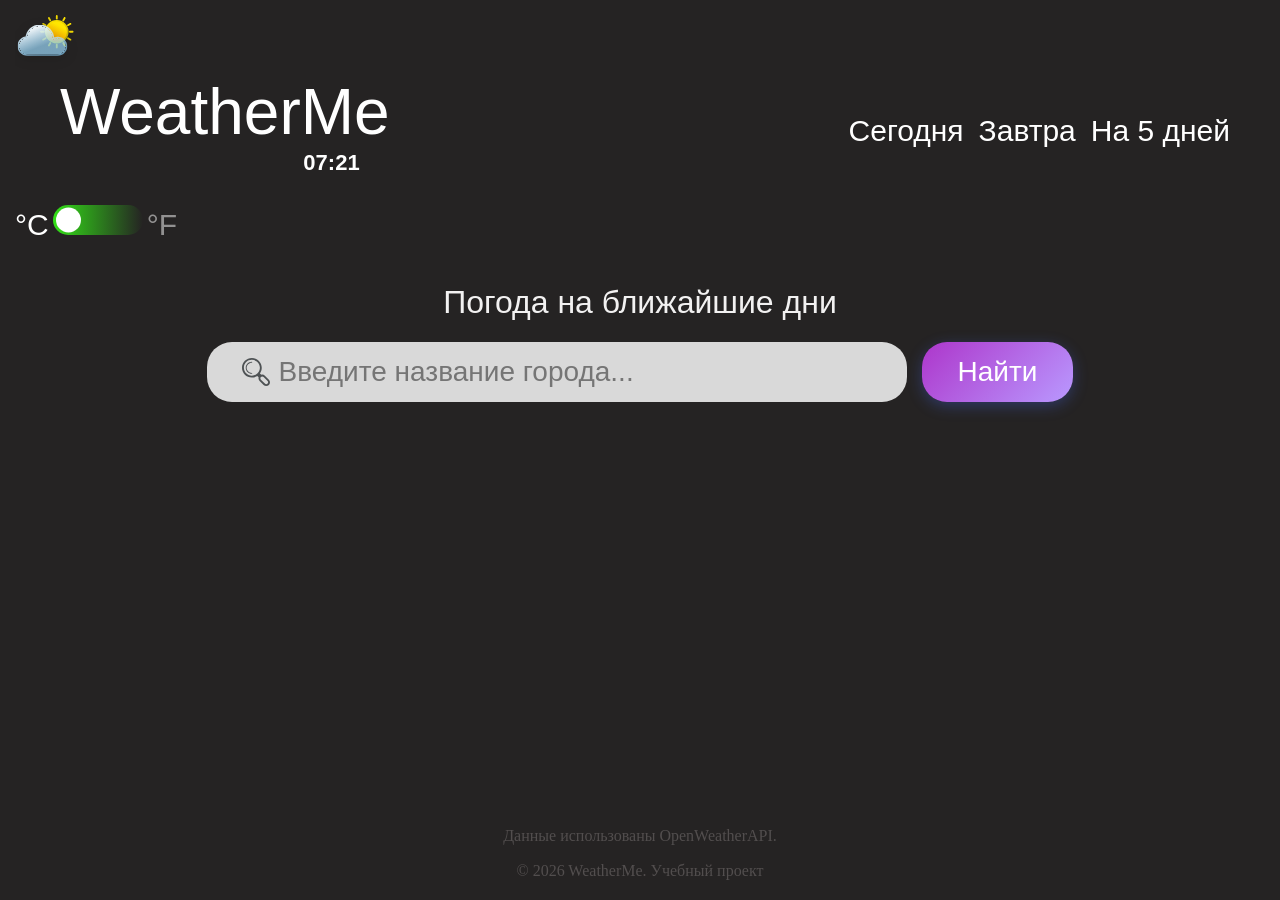
==== week.html @ a814d58f "добавлена страничка для погоды на 5 дней" ====
<!DOCTYPE html>
<html lang="ru">
  <head>
    <meta charset="UTF-8" />
    <meta name="viewport" content="width=device-width, initial-scale=1.0" />
    <title>Погода на неделю</title>
    <link rel="stylesheet" href="/Style/style.css" />
    <link rel="stylesheet" href="/Style/week.css" />
    <link rel="stylesheet" href="/Style/normalize.css" />
  </head>
  <body>
    <header class="header">
      <nav class="header__nav">
        <!-- левая часть -->
        <div class="header__nav-left">
          <a
            href="/index.html"
            class="header__logo"
            aria-label="WeatherMe - Главная страница"
          >
            <img
              src="assets/images/cloud_logo.svg"
              alt="WeatherMe - Прогноз погоды"
              width="65"
              class="header__logo-icon"
            />
          </a>
          <span class="header__text"> WeatherMe </span>
          <div id="clock">00:00</div>
          <!-- переключатель -->
          <div class="header__switch">
            <span class="header__switch-label header__switch-c">°C</span>
            <div class="header__switch-toggle"></div>
            <span class="header__switch-label header__switch-f">°F</span>
          </div>
        </div>
        <!-- правая часть -->
        <div class="header__nav-right">
          <ul class="header__menu">
            <li class="header__menu-item">
              <a class="header__menu-link" href="/index.html">Сегодня</a>
            </li>
            <li class="header__menu-item">
              <a class="header__menu-link" href="">Завтра</a>
            </li>
            <li class="header__menu-item">
              <a class="header__menu-link" href="/week.html">На 5 дней</a>
            </li>
          </ul>
        </div>
      </nav>
    </header>

    <main>
      <h1 class="forecast__title">Погода на ближайшие дни</h1>
      <div class="search">
        <form action="/search" method="GET" onsubmit="performSearch(event)">
          <input
            type="search"
            class="search__input"
            id="search__input"
            placeholder="Введите название города..."
          />
          <button type="submit" class="search__button" id="search__button">
            Найти
          </button>
        </form>
      </div>

      <!-- контейнер для 5 карточек -->
      <div class="forecast__week">
        <!-- одна карточка -->
        <!-- <div class="forecast__day">
          <span class="forecast__day-info forecast__day-info--day"> День </span>
          <span class="forecast__day-info forecast__day-info--night">
            Ночь
          </span>

          <span class="forecast__day-weekday"> День недели </span>
          <span class="forecast__day-date"> Дата </span>

          <div class="forecast__day-temp forecast__day-temp--day">
            <span class="forecast__day-tempValue"> temp day </span>
            <img class="forecast__day-tempIcon" src="" alt="Температура днём" />
          </div>

          <div class="forecast__day-temp forecast__day-temp--night">
            <span class="forecast__day-tempValue"> temp night </span>
            <img
              class="forecast__day-tempIcon"
              src=""
              alt="Температура ночью"
            />
          </div>
        </div> -->
      </div>
    </main>
    <footer class="footer">
      <div class="footer__container">
        <p class="footer__description">Данные использованы OpenWeatherAPI.</p>
        <div class="footer__copy">© 2026 WeatherMe. Учебный проект</div>
      </div>
    </footer>
    <script src="./Scripts/week.js"></script>
  </body>
</html>
---- Style/style.css ----
@import "../ScrollSlider/Slider.css";
@font-face {
  font-family: "Montserrat", sans-serif;
  src: url(/assets/fonts/static/Montserrat-Regular.ttf);
}
@font-face {
  src: url(/assets/fonts/static/Montserrat-Italic.ttf);
  font-family: "Montserrat", sans-serif;
  font-style: italic;
}
@font-face {
  src: url(/assets/fonts/static/Montserrat-Bold.ttf);
  font-family: "Montserrat", sans-serif;
  font-weight: bold;
}

@font-face {
  font-family: "Montserrat", sans-serif;
  src: url(/assets/fonts/static/Montserrat-BoldItalic.ttf);
}

html,
body {
  height: 100%;
  margin: 0;
}

body {
  min-height: 100vh;
  display: flex;
  flex-direction: column;
  background-color: #252323;
}

main {
  flex: 1;
}

.header__nav {
  display: flex;
  align-items: center;
  flex-direction: row;
  justify-content: space-between;
}
.header__nav-left {
  display: flex;
  flex-direction: column;
}
.header__logo {
  text-decoration: none;
}
.header__logo-icon {
  margin: 15px 0 0 15px;
  align-self: flex-start;
}
.header__text {
  align-self: center;
  margin: 0 60px;
  font-size: clamp(24px, 5vw, 69px);
  font-weight: 400;
  font-family: "Montserrat", sans-serif;
  text-decoration: none;
  color: #fff;
}
#clock {
  font-weight: 600;
  font-size: clamp(16px, 2vw, 22px);
  font-family: "Montserrat", sans-serif;
  color: #fff;
  margin-bottom: 30px;
  margin-right: 90px;
  align-self: flex-end;
}
.header__switch {
  align-self: flex-start;
  margin-bottom: 20px;
  margin-left: 15px;
}
.header__switch-toggle {
  display: inline-block;
  width: 90px;
  height: 30px;
  border-radius: 22px;
  background: linear-gradient(90deg, #33e017 0%, rgba(149, 241, 134, 0) 100%);
  transition-duration: 300ms;
  position: relative;
  cursor: pointer;
  z-index: 0;
}
/* кружок */
.header__switch-toggle::after {
  content: "";
  height: 25px;
  width: 25px;
  border-radius: 50%;
  background: #fff;
  transition-duration: 300ms;
  position: absolute;
  z-index: 1;
  top: 50%;
  left: 3px;
  transform: translateY(-50%);
}
/* при нажатии */
.header__switch-toggle-on {
  background: linear-gradient(90deg, rgba(149, 241, 134, 0) 0%, #33e017 100%);
}

.header__switch-toggle-on::after {
  left: calc(100% - 28px);
}

.header__switch-label {
  font-weight: 300;
  font-size: clamp(18px, 3vw, 30px);
  color: #fff;
  font-family: "Montserrat", sans-serif;
  opacity: 0.5;
  transition: 0.3s;
}
.header__switch.is-f .header__switch-f {
  opacity: 1;
}

.header__switch:not(.is-f) .header__switch-c {
  opacity: 1;
}

.header__menu {
  margin-top: 30px;
  margin-right: 50px;
  display: flex;
  align-items: center;
  justify-content: flex-end;
  gap: 15px;
  list-style: none;
  font-weight: 300;
  font-size: clamp(18px, 3vw, 30px);
  font-family: "Montserrat", sans-serif;
}
.header__menu-item a {
  text-decoration: none;
  color: #fff;
}
.header__menu-item a:hover {
  font-weight: 700;
  background: linear-gradient(135deg, #ad36cb 0%, #4a6dff 100%);
  -webkit-background-clip: text;
  -webkit-text-fill-color: transparent;
}

.search form {
  display: flex;
  flex-direction: row;
  justify-content: center;
}
.search__input {
  width: 700px;
  height: 60px;
  padding: 14px 16px 14px 72px;
  font-size: clamp(16px, 2.5vw, 28px);
  font-family: "Montserrat", sans-serif;
  color: #524e4e;
  background-color: #d9d9d9;
  background-image: url("../assets/images/search.svg");
  background-repeat: no-repeat;
  background-position: 35px center;
  background-size: 28px;
  border: none;
  border-radius: 25px;
  outline: none;
}
.search__button {
  padding: 14px 36px;
  font-family: "Montserrat", sans-serif;
  font-size: clamp(16px, 2.5vw, 28px);
  font-weight: 400;
  color: #fff;
  background: linear-gradient(135deg, #ad36cb 0%, #b999ff 100%);
  border: none;
  border-radius: 25px;
  transition: all 0.3s ease;
  box-shadow: 0 4px 15px rgba(74, 109, 255, 0.3);
  white-space: nowrap;
  height: 60px;
  margin-left: 15px;
}
.search__button:hover {
  background: linear-gradient(135deg, #ad36cb 0%, #4a6dff 100%);
}

.weather-card {
  display: flex;
  flex-direction: column;
  justify-content: space-around;
  align-items: center;
  margin: 40px auto 45px;
  border-radius: 32px;
  max-width: 950px;
  height: 425px;
  box-shadow: 0 4px 4px 0 rgba(0, 0, 0, 0.25),
    0 4px 4px 0 rgba(255, 250, 250, 0.25), 0 4px 4px 0 rgba(253, 245, 245, 0.25);
  background: linear-gradient(
    147deg,
    #ad36cb 13.94%,
    #e0b2ec 59.62%,
    #333 90.38%
  );
}
.weather-card__meta {
  display: flex;
  justify-content: space-around;
  width: 100%;
}
.weather-card__city {
  font-size: clamp(18px, 3vw, 30px);
  font-family: "Poppins", sans-serif;
  font-weight: 300;
  color: #ffffff;
  display: flex;
  align-items: center;
  gap: 8px;
}
.weather-card__date {
  font-size: clamp(14px, 2vw, 20px);
  font-family: "Poppins", sans-serif;
  font-weight: 500;
  color: #ffffff;
}
.weather-card__temperature {
  display: flex;
  align-items: center;
}
.weather-card__temperature-value {
  font-size: clamp(40px, 6vw, 70px);
  font-family: "Poppins", sans-serif;
  font-weight: 200;
  color: #f2f1f1;
  margin: 0 10px 0 25px;
}
.weather-card__weather-icon {
  width: 80px;
  height: 80px;
}
.weather-card__details {
  width: 100%;
  display: grid;
  grid-template-columns: repeat(3, 1fr);
  grid-template-rows: 1fr 1fr;
  gap: 10px;
  justify-items: center;
  align-items: center;
  font-size: clamp(14px, 2vw, 24px);
  font-family: "Poppins", sans-serif;
  font-weight: 500;
  color: #ffffff;
}

/* слайдер погоды */

.weather-hour {
  /*контейнер*/
  margin: 0 auto;
  max-width: 1000px;
  padding: 0 30px;
}
.scroll-slider {
  display: block;
  position: relative;
  overflow: visible;
}
.weather-hour__list {
  position: relative;
  display: flex;
  justify-content: flex-start;
  padding-left: 0;
  align-items: flex-end;
  overflow-y: hidden;
  overflow-x: auto;
  scroll-behavior: smooth;
  scroll-snap-type: x mandatory;
  scrollbar-width: none;
  gap: 12px;
  z-index: 1;
}
.weather-hour__list ::-webkit-scrollbar {
  display: none;
}
.weather-hour__list > * {
  flex-shrink: 0;
  scroll-snap-align: start;
}

.weather-hour__list-card {
  position: relative;
  border-radius: 25px;
  width: clamp(90px, 18vw, 130px);
  height: clamp(90px, 18vw, 120px);
  padding: 15px;
  overflow: hidden;
  background: linear-gradient(180deg, #b32dd4 0%, rgba(217, 217, 217, 0) 100%);
  display: flex;
  align-items: center;
  justify-content: center;
  flex: 0 0 auto;
  scroll-snap-align: start;
}
.weather-hour__info {
  position: absolute;
  top: 0;
  left: 0;
  width: 100%;
  height: 100%;
  z-index: 2;
  display: flex;
  flex-direction: column;
  justify-content: space-around;
  align-items: center;
  font-size: clamp(12px, 1.8vw, 17px);
  font-family: "Poppins", sans-serif;
  font-weight: 500;
  color: #ffffff;
}
.weather-hour__info-icon {
  width: clamp(30px, 50vw, 100px);
  height: auto;
}
.weather-hour__dark-bottom {
  position: absolute;
  bottom: 0;
  left: 0;
  border-radius: 25px;
  width: 100%;
  height: 40%; /*72px; */
  backdrop-filter: blur(9px);
  box-shadow: 0 4px 4px 0 rgba(0, 0, 0, 0.25);
  background: linear-gradient(128deg, #373333 0%, rgba(55, 51, 51, 0) 100%);
}

.scroll-slider-button {
  display: flex;
  align-items: center;
  justify-content: center;
  position: absolute;
  width: 50px;
  height: 50px;

  top: 50%;
  margin-top: -25px;

  background-color: #ad36cb;
  color: black;
  border-radius: 50%;
  cursor: pointer;
  transition: background-color 0.3s ease, transform 0.2s ease,
    box-shadow 0.2s ease;
  z-index: 2;
}
.scroll-slider-button._prev {
  left: -25px;
}

.scroll-slider-button._next {
  right: -25px;
}
@media (hover: hover) {
  .scroll-slider-button:hover {
    background-color: #e0b2ec;
    transform: scale(1.1); /* Увеличиваем кнопку при наведении */
  }
}

.scroll-slider-button:active {
  transform: scale(0.95); /* Уменьшаем кнопку при нажатии */
}

.scroll-slider-button:focus-visible {
  outline: 2px solid white;
  outline-offset: 2px;
}

.scroll-slider-button svg {
  width: 24px;
  height: 24px;
}
.footer {
  margin-top: auto;
}
.footer__description,
.footer__copy {
  display: flex;
  justify-content: center;
  color: #524e4e;
}
.footer__copy {
  padding-bottom: 20px;
}

@media (max-width: 1200px) {
  .header__text {
    margin: 0 30px;
  }
  .search__input {
    width: 500px;
  }
  .weather-card {
    max-width: 720px;
    height: 330px;
    padding: 30px 20px;
  }
  .weather-hour {
    max-width: 700px;
  }
}
@media (max-width: 768px) {
  .header__nav {
    flex-direction: column;
    align-items: center;
  }
  .header__menu {
    flex-wrap: wrap;
    justify-content: center;
    margin: 10px 0;
    padding: 0;
  }
  #clock {
    margin: 0;
    align-self: center;
  }
  .header__text {
    margin: 0 0 15px;
    text-align: center;
  }
  .header__switch {
    margin-top: 15px;
  }

  .search__input {
    max-width: 450px;
    height: 55px;
  }

  .search__button {
    height: 55px;
    max-width: 120px;
    padding: 10px 20px;
    margin-left: 5px;
  }
  .weather-card {
    max-width: 600px;
    height: 250px;
  }
  .weather-card__meta {
    flex-direction: column;
    gap: 10px;
    align-items: center;
  }
  .weather-hour {
    max-width: 550px;
  }
  .scroll-slider-button {
    width: 40px;
    height: 40px;
  }
}

@media (max-width: 649px) {
  .search {
    margin-left: 16px;
    margin-right: 16px;
  }
  .weather-card {
    margin-left: 16px;
    margin-right: 16px;
  }
}

@media (max-width: 480px) {
  #clock {
    font-weight: 400;
  }
  .search__input {
    width: 370px;
    height: 50px;
  }
  .search__button {
    display: none;
  }
  .weather-card__temperature-icon {
    width: 15px;
  }
  .weather-card__details {
    grid-template-columns: 1fr 1fr;
    grid-template-rows: repeat(3, auto);
  }

  .weather-card__detail-label--humidity {
    grid-column: 1/2;
    grid-row: 1/2;
  }
  .weather-card__detail-label--pressure {
    grid-column: 1/2;
    grid-row: 2/3;
  }
  .weather-card__detail-label--wind {
    grid-column: 1/2;
    grid-row: 3/4;
  }
}
---- Style/week.css ----
@font-face {
  font-family: "Montserrat", sans-serif;
  src: url(/assets/fonts/static/Montserrat-Regular.ttf);
}
@font-face {
  src: url(/assets/fonts/static/Montserrat-Italic.ttf);
  font-family: "Montserrat", sans-serif;
  font-style: italic;
}
@font-face {
  src: url(/assets/fonts/static/Montserrat-Bold.ttf);
  font-family: "Montserrat", sans-serif;
  font-weight: bold;
}

@font-face {
  font-family: "Montserrat", sans-serif;
  src: url(/assets/fonts/static/Montserrat-BoldItalic.ttf);
}
.forecast__title {
  text-align: center;
  font-family: "Montserrat", sans-serif;
  font-weight: 300;
  color: #f2f1f1;
}
.forecast__week {
  display: flex;
  flex-direction: column;
  gap: 20px;
  margin: 30px 0;
}
.forecast__week-text {
  font-size: 40px;
  font-family: "Poppins", sans-serif;
  font-weight: 300;
  color: #ffffff;
  text-align: center;
}
.forecast__day {
  width: 100%;
  max-width: 1000px;
  height: 180px;
  display: flex;
  align-items: center;
  justify-content: space-around;
  margin: auto;
  box-sizing: border-box;
  background: linear-gradient(
    112.67288396562151deg,
    #ad36cb 26.6%,
    #333333 68.8%
  );
  border-radius: 32px;
}
.forecast__day-info {
  display: flex;
  gap: 20px; /* расстояние между днем недели и датой */
  align-items: center;
  font-size: 30px;
  font-family: "Poppins", sans-serif;
  font-weight: 300;
  color: #ffffff;
  text-align: center;
}
.forecast__day-temp {
  display: flex;
  align-items: center;
}
.forecast__day-temp--day {
  margin-left: 40px;
}

.forecast__day-temp--night {
  margin-left: 20px;
}
.forecast__day-tempValue {
  font-size: 50px;
  font-family: "Poppins", sans-serif;
  font-weight: 200;
  color: #f2f1f1;
}
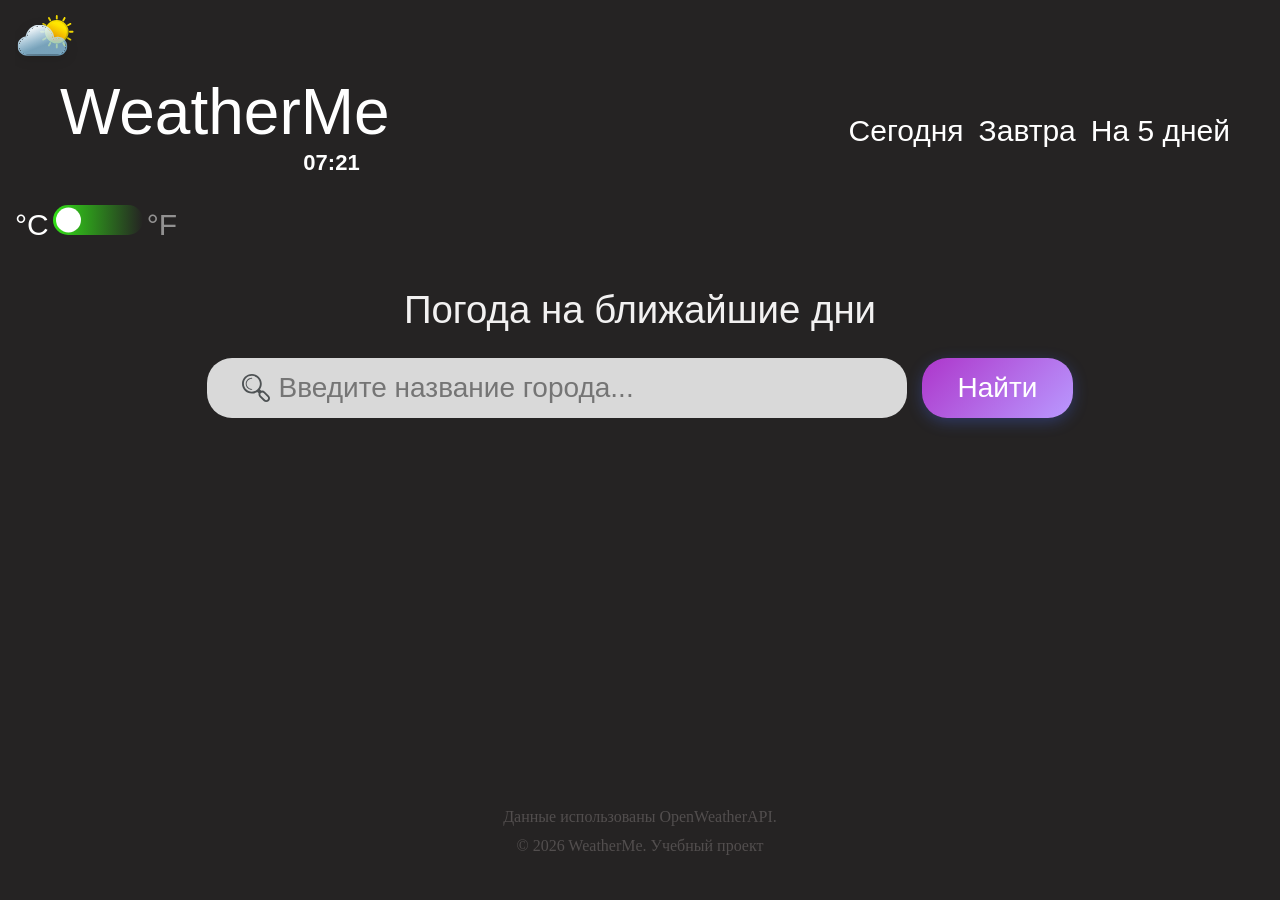
==== commit 8b334411: "адаптив конечный" ====
--- a/week.html
+++ b/week.html
@@ -25,7 +25,7 @@
               class="header__logo-icon"
             />
           </a>
-          <span class="header__text"> WeatherMe </span>
+          <a class="header__text" href="/index.html"> WeatherMe </a>
           <div id="clock">00:00</div>
           <!-- переключатель -->
           <div class="header__switch">
@@ -54,7 +54,7 @@
     <main>
       <h1 class="forecast__title">Погода на ближайшие дни</h1>
       <div class="search">
-        <form action="/search" method="GET" onsubmit="performSearch(event)">
+        <form action="/search" method="GET">
           <input
             type="search"
             class="search__input"
@@ -70,29 +70,6 @@
       <!-- контейнер для 5 карточек -->
       <div class="forecast__week">
         <!-- одна карточка -->
-        <!-- <div class="forecast__day">
-          <span class="forecast__day-info forecast__day-info--day"> День </span>
-          <span class="forecast__day-info forecast__day-info--night">
-            Ночь
-          </span>
-
-          <span class="forecast__day-weekday"> День недели </span>
-          <span class="forecast__day-date"> Дата </span>
-
-          <div class="forecast__day-temp forecast__day-temp--day">
-            <span class="forecast__day-tempValue"> temp day </span>
-            <img class="forecast__day-tempIcon" src="" alt="Температура днём" />
-          </div>
-
-          <div class="forecast__day-temp forecast__day-temp--night">
-            <span class="forecast__day-tempValue"> temp night </span>
-            <img
-              class="forecast__day-tempIcon"
-              src=""
-              alt="Температура ночью"
-            />
-          </div>
-        </div> -->
       </div>
     </main>
     <footer class="footer">
--- a/Style/style.css
+++ b/Style/style.css
@@ -145,6 +145,7 @@
 .header__menu-item a:hover {
   font-weight: 700;
   background: linear-gradient(135deg, #ad36cb 0%, #4a6dff 100%);
+  background-clip: text;
   -webkit-background-clip: text;
   -webkit-text-fill-color: transparent;
 }
@@ -189,15 +190,15 @@
   background: linear-gradient(135deg, #ad36cb 0%, #4a6dff 100%);
 }
 
-.weather-card {
+.weather__card {
   display: flex;
   flex-direction: column;
   justify-content: space-around;
   align-items: center;
   margin: 40px auto 45px;
   border-radius: 32px;
-  max-width: 950px;
-  height: 425px;
+  width: clamp(220px, 90vw, 950px);
+  min-height: clamp(250px, 40vw, 425px);
   box-shadow: 0 4px 4px 0 rgba(0, 0, 0, 0.25),
     0 4px 4px 0 rgba(255, 250, 250, 0.25), 0 4px 4px 0 rgba(253, 245, 245, 0.25);
   background: linear-gradient(
@@ -207,12 +208,12 @@
     #333 90.38%
   );
 }
-.weather-card__meta {
+.weather__card__meta {
   display: flex;
   justify-content: space-around;
   width: 100%;
 }
-.weather-card__city {
+.weather__card__city {
   font-size: clamp(18px, 3vw, 30px);
   font-family: "Poppins", sans-serif;
   font-weight: 300;
@@ -221,28 +222,28 @@
   align-items: center;
   gap: 8px;
 }
-.weather-card__date {
+.weather__card__date {
   font-size: clamp(14px, 2vw, 20px);
   font-family: "Poppins", sans-serif;
   font-weight: 500;
   color: #ffffff;
 }
-.weather-card__temperature {
-  display: flex;
-  align-items: center;
-}
-.weather-card__temperature-value {
+.weather__card__temperature {
+  display: flex;
+  align-items: center;
+}
+.weather__card__temperature-value {
   font-size: clamp(40px, 6vw, 70px);
   font-family: "Poppins", sans-serif;
   font-weight: 200;
   color: #f2f1f1;
   margin: 0 10px 0 25px;
 }
-.weather-card__weather-icon {
+.weather__card__weather-icon {
   width: 80px;
   height: 80px;
 }
-.weather-card__details {
+.weather__card__details {
   width: 100%;
   display: grid;
   grid-template-columns: repeat(3, 1fr);
@@ -296,7 +297,7 @@
   border-radius: 25px;
   width: clamp(90px, 18vw, 130px);
   height: clamp(90px, 18vw, 120px);
-  padding: 15px;
+
   overflow: hidden;
   background: linear-gradient(180deg, #b32dd4 0%, rgba(217, 217, 217, 0) 100%);
   display: flex;
@@ -307,22 +308,20 @@
 }
 .weather-hour__info {
   position: absolute;
-  top: 0;
-  left: 0;
-  width: 100%;
-  height: 100%;
+  inset: 0;
   z-index: 2;
   display: flex;
   flex-direction: column;
-  justify-content: space-around;
-  align-items: center;
-  font-size: clamp(12px, 1.8vw, 17px);
+  justify-content: space-between;
+  align-items: center;
+  font-size: clamp(12px, 2vw, 20px);
+  padding: 10px 0;
   font-family: "Poppins", sans-serif;
   font-weight: 500;
   color: #ffffff;
 }
 .weather-hour__info-icon {
-  width: clamp(30px, 50vw, 100px);
+  width: clamp(40px, 6vw, 70px);
   height: auto;
 }
 .weather-hour__dark-bottom {
@@ -331,7 +330,8 @@
   left: 0;
   border-radius: 25px;
   width: 100%;
-  height: 40%; /*72px; */
+  height: 40%;
+  max-height: 72px;
   backdrop-filter: blur(9px);
   box-shadow: 0 4px 4px 0 rgba(0, 0, 0, 0.25);
   background: linear-gradient(128deg, #373333 0%, rgba(55, 51, 51, 0) 100%);
@@ -384,13 +384,22 @@
   height: 24px;
 }
 .footer {
+  width: 100%;
   margin-top: auto;
+  padding: 20px 0;
+}
+
+.footer__container {
+  display: flex;
+  flex-direction: column;
+  align-items: center;
+  justify-content: center;
 }
 .footer__description,
 .footer__copy {
-  display: flex;
-  justify-content: center;
   color: #524e4e;
+  margin: 5px 0;
+  text-align: center;
 }
 .footer__copy {
   padding-bottom: 20px;
@@ -402,11 +411,6 @@
   }
   .search__input {
     width: 500px;
-  }
-  .weather-card {
-    max-width: 720px;
-    height: 330px;
-    padding: 30px 20px;
   }
   .weather-hour {
     max-width: 700px;
@@ -446,11 +450,8 @@
     padding: 10px 20px;
     margin-left: 5px;
   }
-  .weather-card {
-    max-width: 600px;
-    height: 250px;
-  }
-  .weather-card__meta {
+
+  .weather__card__meta {
     flex-direction: column;
     gap: 10px;
     align-items: center;
@@ -463,13 +464,12 @@
     height: 40px;
   }
 }
-
 @media (max-width: 649px) {
   .search {
     margin-left: 16px;
     margin-right: 16px;
   }
-  .weather-card {
+  .weather__card {
     margin-left: 16px;
     margin-right: 16px;
   }
@@ -486,23 +486,23 @@
   .search__button {
     display: none;
   }
-  .weather-card__temperature-icon {
+  .weather__card__temperature-icon {
     width: 15px;
   }
-  .weather-card__details {
+  .weather__card__details {
     grid-template-columns: 1fr 1fr;
     grid-template-rows: repeat(3, auto);
   }
 
-  .weather-card__detail-label--humidity {
+  .weather__card__detail-label--humidity {
     grid-column: 1/2;
     grid-row: 1/2;
   }
-  .weather-card__detail-label--pressure {
+  .weather__card__detail-label--pressure {
     grid-column: 1/2;
     grid-row: 2/3;
   }
-  .weather-card__detail-label--wind {
+  .weather__card__detail-label--wind {
     grid-column: 1/2;
     grid-row: 3/4;
   }
--- a/Style/week.css
+++ b/Style/week.css
@@ -22,11 +22,12 @@
   font-family: "Montserrat", sans-serif;
   font-weight: 300;
   color: #f2f1f1;
+  font-size: clamp(20px, 3vw, 50px);
 }
 .forecast__week {
   display: flex;
   flex-direction: column;
-  gap: 20px;
+  gap: 5px;
   margin: 30px 0;
 }
 .forecast__week-text {
@@ -37,13 +38,12 @@
   text-align: center;
 }
 .forecast__day {
-  width: 100%;
-  max-width: 1000px;
-  height: 180px;
+  width: clamp(240px, 90%, 1000px);
+  height: clamp(100px, 20vw, 180px);
   display: flex;
   align-items: center;
   justify-content: space-around;
-  margin: auto;
+  margin: 20px auto;
   box-sizing: border-box;
   background: linear-gradient(
     112.67288396562151deg,
@@ -51,12 +51,13 @@
     #333333 68.8%
   );
   border-radius: 32px;
+  padding-top: 10px;
 }
 .forecast__day-info {
   display: flex;
-  gap: 20px; /* расстояние между днем недели и датой */
+  gap: clamp(10px, 2vw, 20px);
   align-items: center;
-  font-size: 30px;
+  font-size: clamp(19px, 3vw, 30px);
   font-family: "Poppins", sans-serif;
   font-weight: 300;
   color: #ffffff;
@@ -66,16 +67,71 @@
   display: flex;
   align-items: center;
 }
+.forecast__day-tempText {
+  display: none;
+}
+.forecast__day-temp-right {
+  display: flex;
+}
 .forecast__day-temp--day {
-  margin-left: 40px;
+  margin-left: clamp(10px, 4vw, 40px);
 }
 
 .forecast__day-temp--night {
-  margin-left: 20px;
+  margin-left: clamp(10px, 4vw, 40px);
 }
 .forecast__day-tempValue {
-  font-size: 50px;
+  font-size: clamp(22px, 5vw, 50px);
   font-family: "Poppins", sans-serif;
   font-weight: 200;
   color: #f2f1f1;
 }
+.forecast__day-tempIcon {
+  width: 100px;
+  height: 100px;
+}
+@media (max-width: 480px) {
+}
+@media (max-width: 480px) {
+  .forecast__day {
+    flex-direction: column;
+    height: auto;
+  }
+  .forecast__day-info {
+    flex-direction: column;
+    gap: 5px;
+    font-size: clamp(14px, 4vw, 22px);
+  }
+  .forecast__day-temp {
+    flex-direction: row;
+    justify-content: space-between;
+    width: 100%;
+    align-items: center;
+    gap: 10px;
+  }
+  .forecast__day-tempText {
+    display: block;
+    font-size: 16px;
+    color: #fff;
+    font-family: "Poppins", sans-serif;
+    font-weight: 300;
+    margin-left: 15px;
+  }
+  .forecast__day-temp-right {
+    display: flex;
+    align-items: center;
+    gap: 25px;
+    margin-right: 15px;
+  }
+  .forecast__day-tempIcon {
+    width: 80px;
+    height: 80px;
+  }
+  .forecast__day-temp--day,
+  .forecast__day-temp--night {
+    margin-left: 0;
+  }
+  .forecast__day-tempValue {
+    font-size: clamp(18px, 5vw, 40px);
+  }
+}
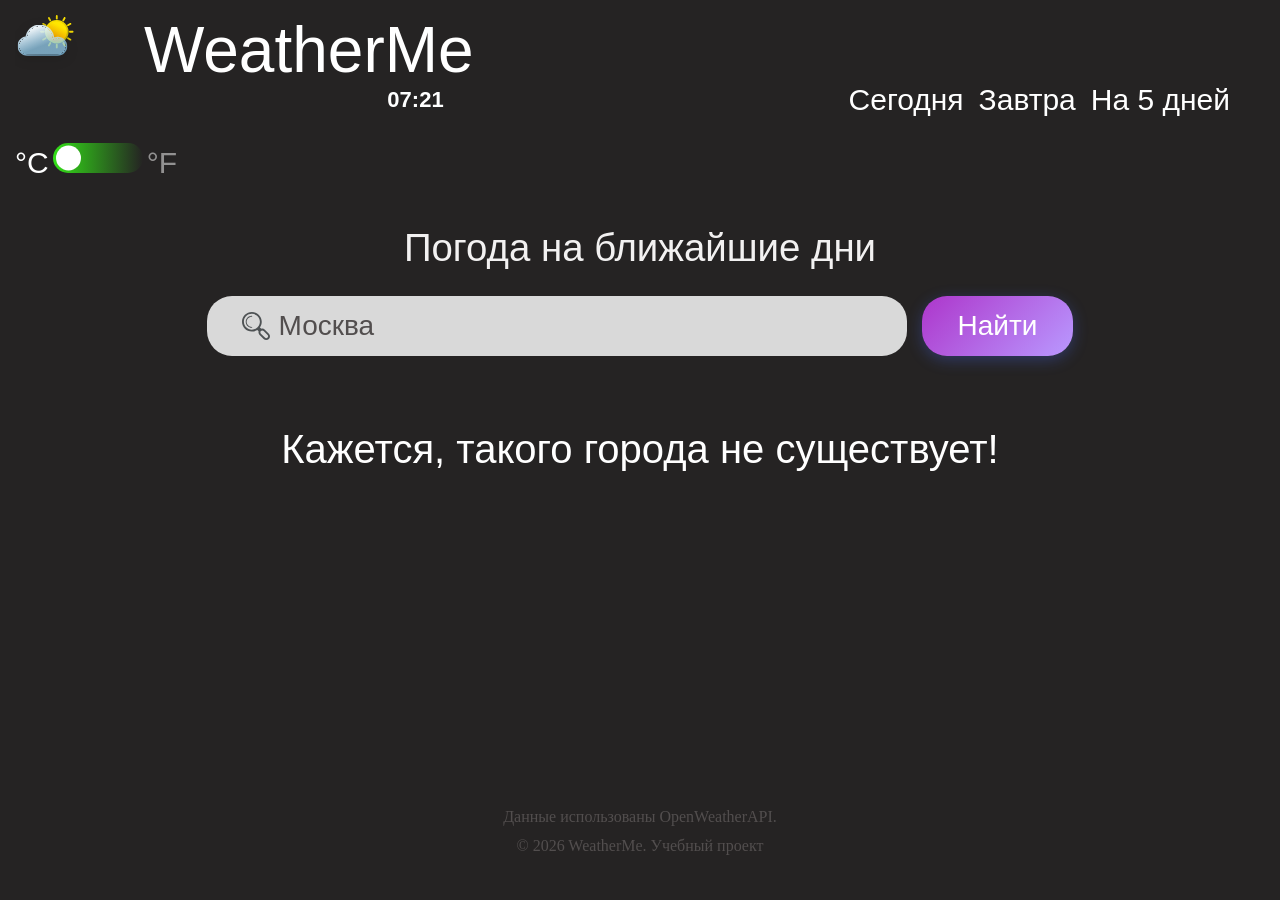
==== commit f8ec9b78: "исправлены недочеты" ====
--- a/week.html
+++ b/week.html
@@ -24,8 +24,8 @@
               width="65"
               class="header__logo-icon"
             />
+            <span class="header__text"> WeatherMe </span>
           </a>
-          <a class="header__text" href="/index.html"> WeatherMe </a>
           <div id="clock">00:00</div>
           <!-- переключатель -->
           <div class="header__switch">
@@ -38,13 +38,19 @@
         <div class="header__nav-right">
           <ul class="header__menu">
             <li class="header__menu-item">
-              <a class="header__menu-link" href="/index.html">Сегодня</a>
+              <a class="header__menu-link" id="todayLink" href="/index.html"
+                >Сегодня</a
+              >
             </li>
             <li class="header__menu-item">
-              <a class="header__menu-link" href="">Завтра</a>
+              <a class="header__menu-link" id="tomorrow" href="/index.html"
+                >Завтра</a
+              >
             </li>
             <li class="header__menu-item">
-              <a class="header__menu-link" href="/week.html">На 5 дней</a>
+              <a class="header__menu-link" id="weekLink" href="/week.html"
+                >На 5 дней</a
+              >
             </li>
           </ul>
         </div>
@@ -54,7 +60,7 @@
     <main>
       <h1 class="forecast__title">Погода на ближайшие дни</h1>
       <div class="search">
-        <form action="/search" method="GET">
+        <form id="searchForm">
           <input
             type="search"
             class="search__input"
@@ -78,6 +84,6 @@
         <div class="footer__copy">© 2026 WeatherMe. Учебный проект</div>
       </div>
     </footer>
-    <script src="./Scripts/week.js"></script>
+    <script src="/Scripts/week.js"></script>
   </body>
 </html>
--- a/Style/style.css
+++ b/Style/style.css
@@ -314,7 +314,7 @@
   flex-direction: column;
   justify-content: space-between;
   align-items: center;
-  font-size: clamp(12px, 2vw, 20px);
+  font-size: clamp(12px, 2vw, 18px);
   padding: 10px 0;
   font-family: "Poppins", sans-serif;
   font-weight: 500;
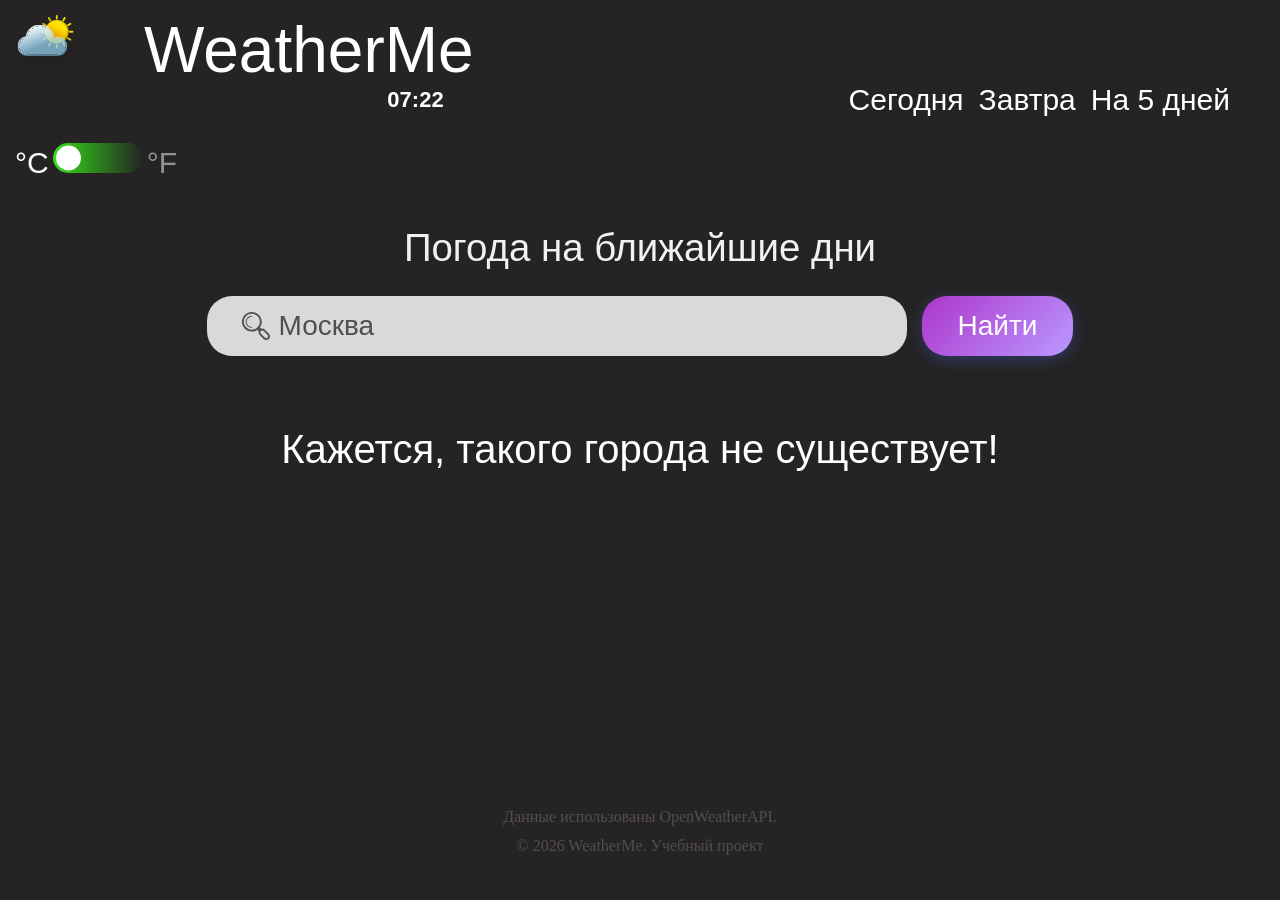
==== commit 017a37b6: "исправлены пути" ====
--- a/week.html
+++ b/week.html
@@ -4,9 +4,9 @@
     <meta charset="UTF-8" />
     <meta name="viewport" content="width=device-width, initial-scale=1.0" />
     <title>Погода на неделю</title>
-    <link rel="stylesheet" href="/Style/style.css" />
-    <link rel="stylesheet" href="/Style/week.css" />
-    <link rel="stylesheet" href="/Style/normalize.css" />
+    <link rel="stylesheet" href="Style/style.css" />
+    <link rel="stylesheet" href="Style/week.css" />
+    <link rel="stylesheet" href="Style/normalize.css" />
   </head>
   <body>
     <header class="header">
@@ -14,7 +14,7 @@
         <!-- левая часть -->
         <div class="header__nav-left">
           <a
-            href="/index.html"
+            href="index.html"
             class="header__logo"
             aria-label="WeatherMe - Главная страница"
           >
@@ -38,17 +38,17 @@
         <div class="header__nav-right">
           <ul class="header__menu">
             <li class="header__menu-item">
-              <a class="header__menu-link" id="todayLink" href="/index.html"
+              <a class="header__menu-link" id="todayLink" href="index.html"
                 >Сегодня</a
               >
             </li>
             <li class="header__menu-item">
-              <a class="header__menu-link" id="tomorrow" href="/index.html"
+              <a class="header__menu-link" id="tomorrow" href="index.html"
                 >Завтра</a
               >
             </li>
             <li class="header__menu-item">
-              <a class="header__menu-link" id="weekLink" href="/week.html"
+              <a class="header__menu-link" id="weekLink" href="week.html"
                 >На 5 дней</a
               >
             </li>
@@ -84,6 +84,6 @@
         <div class="footer__copy">© 2026 WeatherMe. Учебный проект</div>
       </div>
     </footer>
-    <script src="/Scripts/week.js"></script>
+    <script src="Scripts/week.js"></script>
   </body>
 </html>
